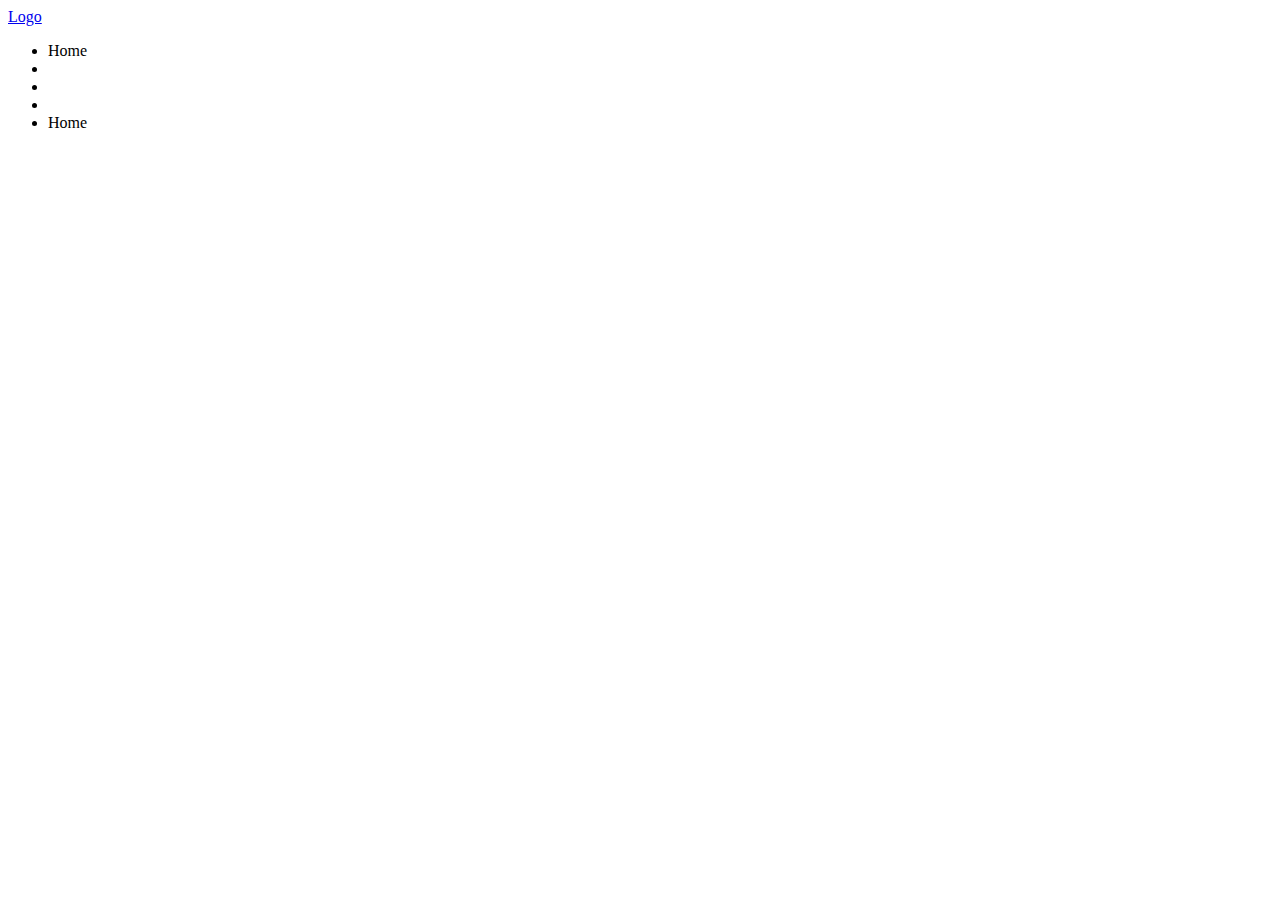
==== index.html @ 9f6128c7 "feat: add files" ====
<!DOCTYPE html>
<html lang="en">
<head>
    <meta charset="UTF-8">
    <meta name="viewport" content="width=device-width, initial-scale=1.0">
    <title>Friday live coding</title>
</head>
<body>
    <header class="header">
        <div class="wrapper">
            <a href="#" class="logo">Logo</a>
        <nav class="header__navigation">
            <ul class="navigation">
                <li>Home</li>
                <li></li>
                <li></li>
                <li></li>
                <li>Home</li>
            </ul>
        </nav>
        </div>    
    </header>
    <section class="slider"></section>
    <section class="services"></section>
</body>
</html>
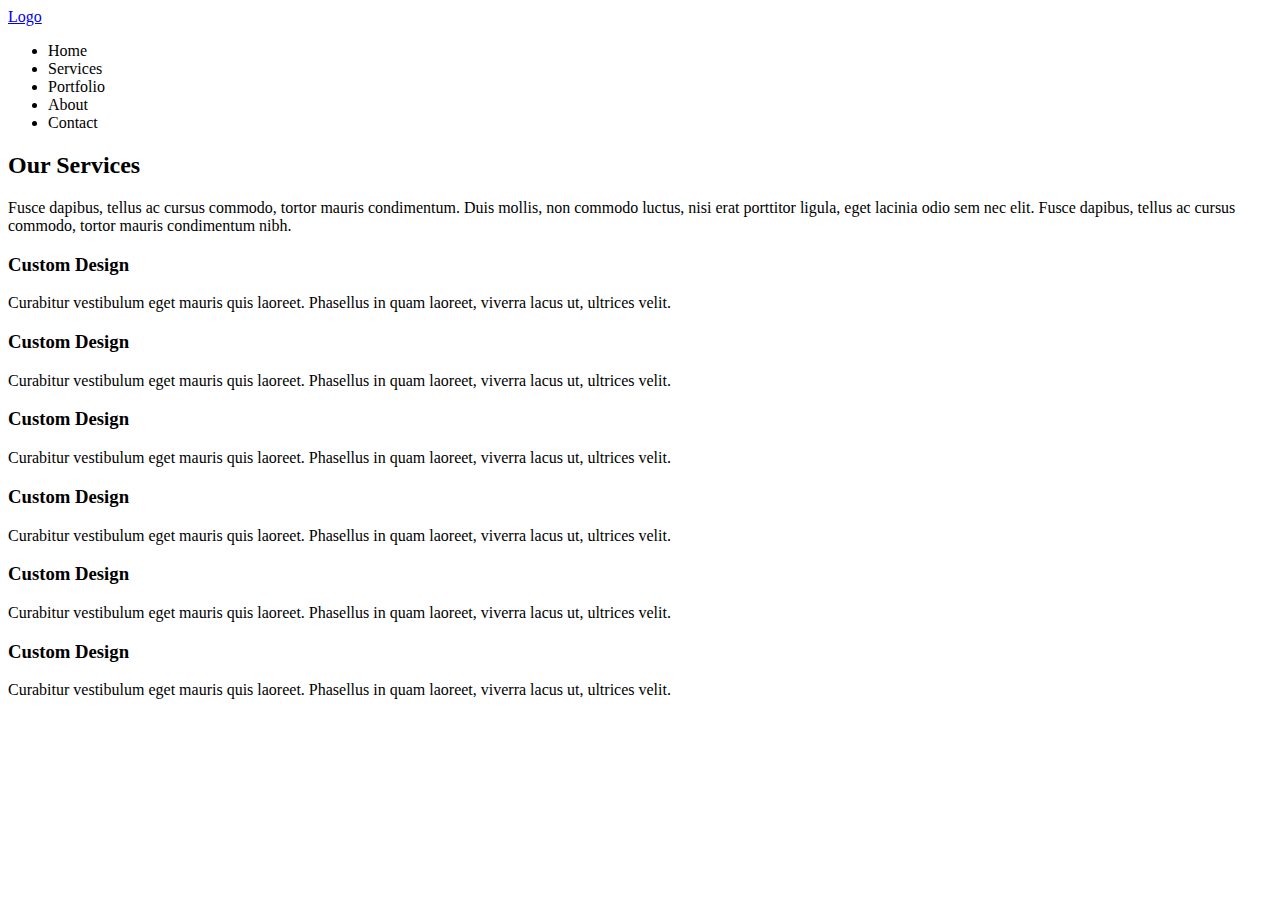
==== commit 2ec5b000: "feat: create markup" ====
--- a/index.html
+++ b/index.html
@@ -3,7 +3,7 @@
 <head>
     <meta charset="UTF-8">
     <meta name="viewport" content="width=device-width, initial-scale=1.0">
-    <title>Friday live coding</title>
+    <title>Singolo-1</title>
 </head>
 <body>
     <header class="header">
@@ -12,15 +12,75 @@
         <nav class="header__navigation">
             <ul class="navigation">
                 <li>Home</li>
-                <li></li>
-                <li></li>
-                <li></li>
-                <li>Home</li>
+                <li>Services</li>
+                <li>Portfolio</li>
+                <li>About</li>
+                <li>Contact</li>
             </ul>
         </nav>
         </div>    
     </header>
-    <section class="slider"></section>
-    <section class="services"></section>
+    <main>
+    <section class="slider">
+        <div class="wrapper">
+            <div class="arrow arrow_left"></div>
+            <div class="phone phone_vertical"></div>
+            <div class="phone phone_horizontal"></div>
+            <div class="arrow arrow_right"></div>
+        </div>
+    </section>
+    <section class="services">
+        <div class="wrapper">
+            <h2>Our Services</h2>
+            <p>Fusce dapibus, tellus ac cursus commodo, tortor mauris condimentum. Duis mollis, non commodo luctus, nisi erat porttitor ligula, eget lacinia odio sem nec elit. Fusce dapibus, tellus ac cursus commodo, tortor mauris condimentum nibh.</p>
+            <div class="layout-3-column">
+                <div class="tool">
+                    <div class="tool__icon">
+                        <span class="pen"></span>
+                    </div>
+                    <h3>Custom Design</h3>
+                    <p>Curabitur vestibulum eget mauris quis laoreet. Phasellus in quam laoreet, viverra lacus ut, ultrices velit.</p>
+                </div>
+                <div class="tool">
+                    <div class="tool__icon">
+                        <span class="pen"></span>
+                    </div>
+                    <h3>Custom Design</h3>
+                    <p>Curabitur vestibulum eget mauris quis laoreet. Phasellus in quam laoreet, viverra lacus ut, ultrices velit.</p>
+                </div>
+                <div class="tool">
+                    <div class="tool__icon">
+                        <span class="pen"></span>
+                    </div>
+                    <h3>Custom Design</h3>
+                    <p>Curabitur vestibulum eget mauris quis laoreet. Phasellus in quam laoreet, viverra lacus ut, ultrices velit.</p>
+                </div>
+            </div>
+            <div class="layout-3-column">
+                <div class="tool">
+                    <div class="tool__icon">
+                        <span class="pen"></span>
+                    </div>
+                    <h3>Custom Design</h3>
+                    <p>Curabitur vestibulum eget mauris quis laoreet. Phasellus in quam laoreet, viverra lacus ut, ultrices velit.</p>
+                </div>
+                <div class="tool">
+                    <div class="tool__icon">
+                        <span class="pen"></span>
+                    </div>
+                    <h3>Custom Design</h3>
+                    <p>Curabitur vestibulum eget mauris quis laoreet. Phasellus in quam laoreet, viverra lacus ut, ultrices velit.</p>
+                </div>
+                <div class="tool">
+                    <div class="tool__icon">
+                        <span class="pen"></span>
+                    </div>
+                    <h3>Custom Design</h3>
+                    <p>Curabitur vestibulum eget mauris quis laoreet. Phasellus in quam laoreet, viverra lacus ut, ultrices velit.</p>
+                </div>
+            </div>
+        </div>
+    </section>
+    </main>
 </body>
 </html>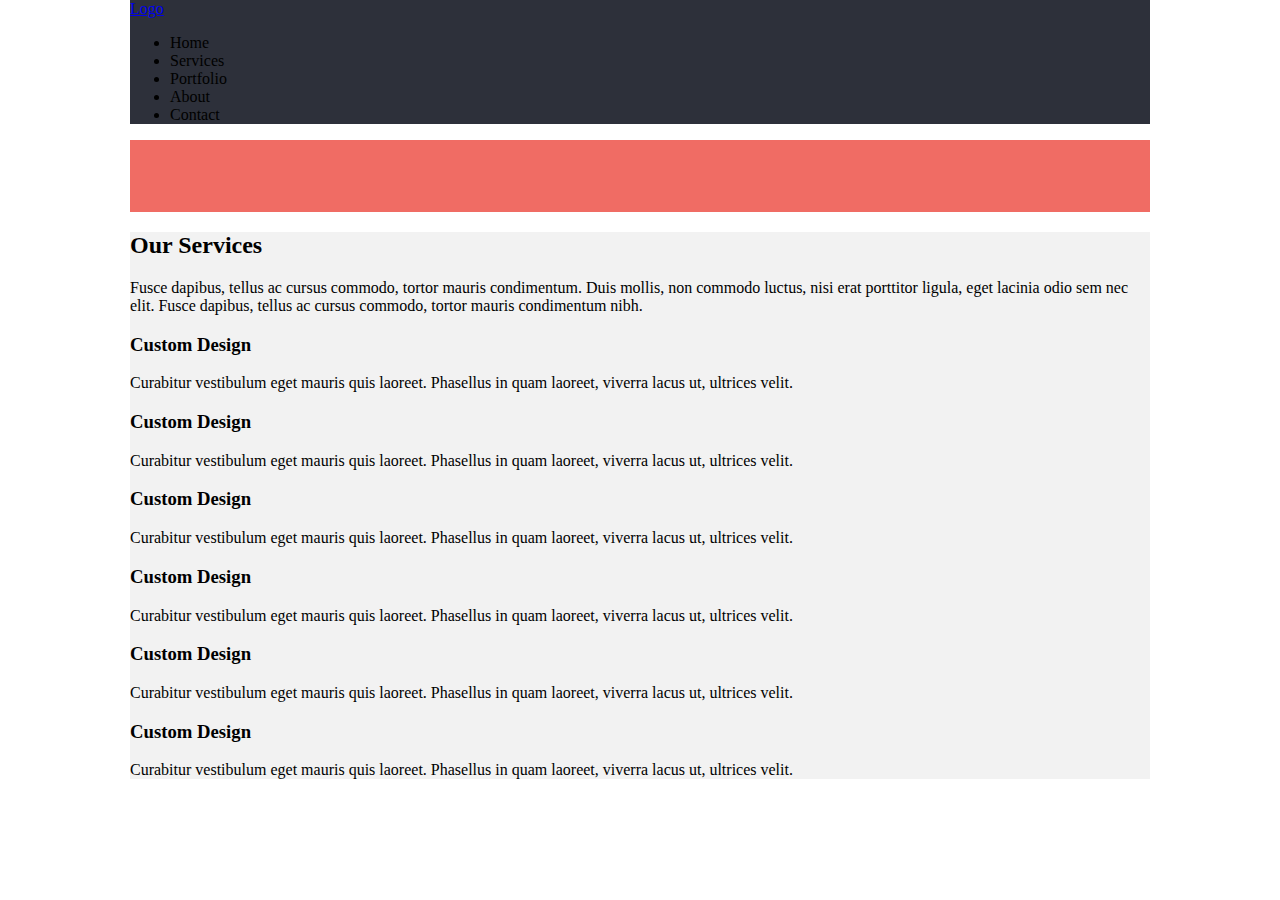
==== commit d721f8b6: "feat: add first styles" ====
--- a/index.html
+++ b/index.html
@@ -3,6 +3,7 @@
 <head>
     <meta charset="UTF-8">
     <meta name="viewport" content="width=device-width, initial-scale=1.0">
+    <link rel="stylesheet" href="style.css">
     <title>Singolo-1</title>
 </head>
 <body>
@@ -23,10 +24,10 @@
     <main>
     <section class="slider">
         <div class="wrapper">
-            <div class="arrow arrow_left"></div>
-            <div class="phone phone_vertical"></div>
-            <div class="phone phone_horizontal"></div>
-            <div class="arrow arrow_right"></div>
+            <div class="arrow arrow_left"><img src="" alt=""></div>
+            <div class="phone phone_vertical"><img src="" alt=""></div>
+            <div class="phone phone_horizontal"><img src="" alt=""></div>
+            <div class="arrow arrow_right"><img src="" alt=""></div>
         </div>
     </section>
     <section class="services">
--- a/style.css
+++ b/style.css
@@ -0,0 +1,18 @@
+
+body{
+    max-width: 1020px;
+    margin: auto;
+}
+}
+.wrapper{
+    margin: auto;
+}
+.header{
+    background-color:#2d303a;
+}
+.slider{
+    background-color:#f06c64;
+}
+.services{
+    background-color:#f2f2f2;
+}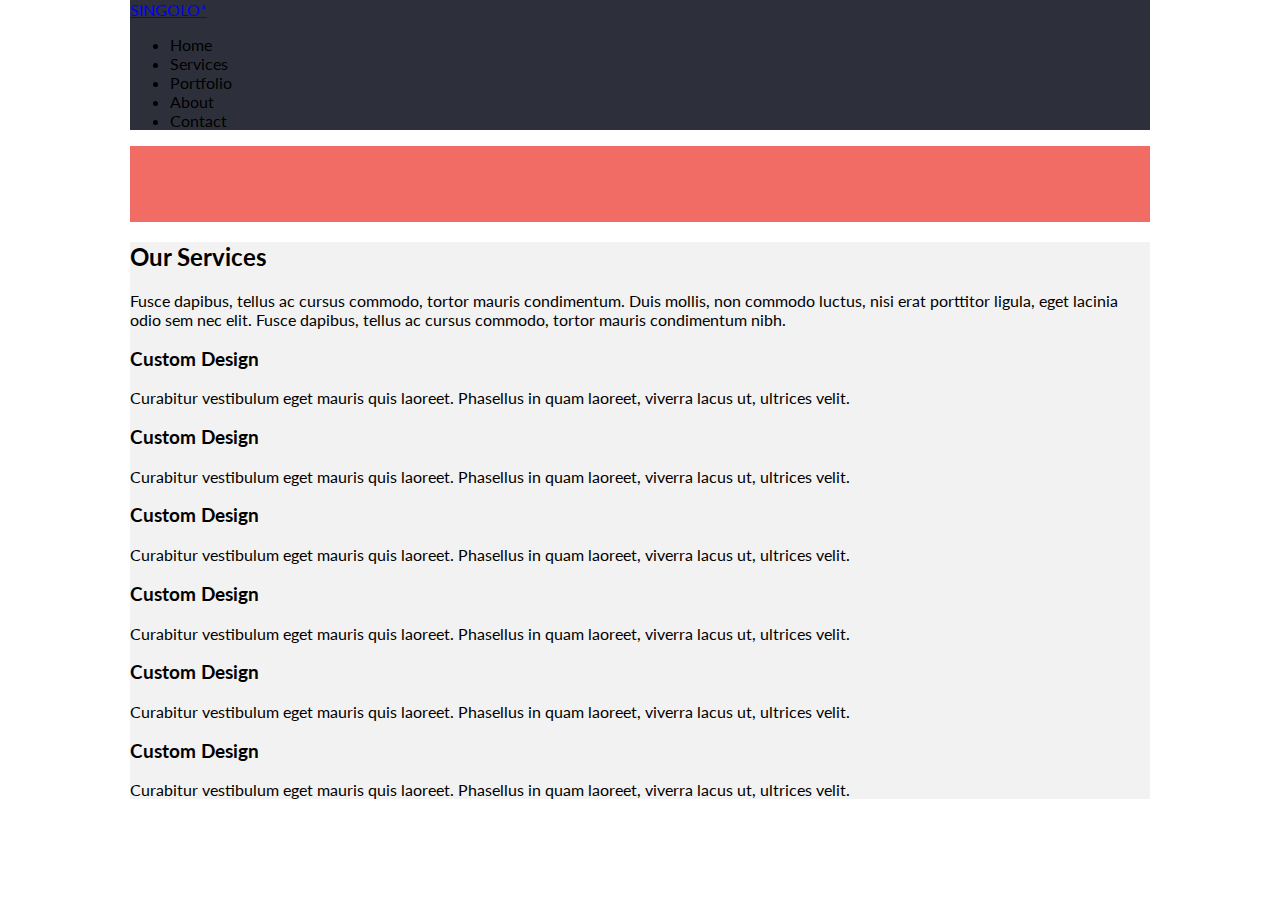
==== commit 5701ad81: "feat: add all tools in services" ====
--- a/index.html
+++ b/index.html
@@ -4,12 +4,13 @@
     <meta charset="UTF-8">
     <meta name="viewport" content="width=device-width, initial-scale=1.0">
     <link rel="stylesheet" href="style.css">
+    <link href="https://fonts.googleapis.com/css?family=Lato:300,400,700,900&display=swap" rel="stylesheet">
     <title>Singolo-1</title>
 </head>
 <body>
     <header class="header">
         <div class="wrapper">
-            <a href="#" class="logo">Logo</a>
+            <a href="#" class="logo">SINGOLO<span>*</span></a>
         <nav class="header__navigation">
             <ul class="navigation">
                 <li>Home</li>
--- a/style.css
+++ b/style.css
@@ -2,6 +2,7 @@
 body{
     max-width: 1020px;
     margin: auto;
+    font-family: 'Lato', sans-serif;
 }
 }
 .wrapper{
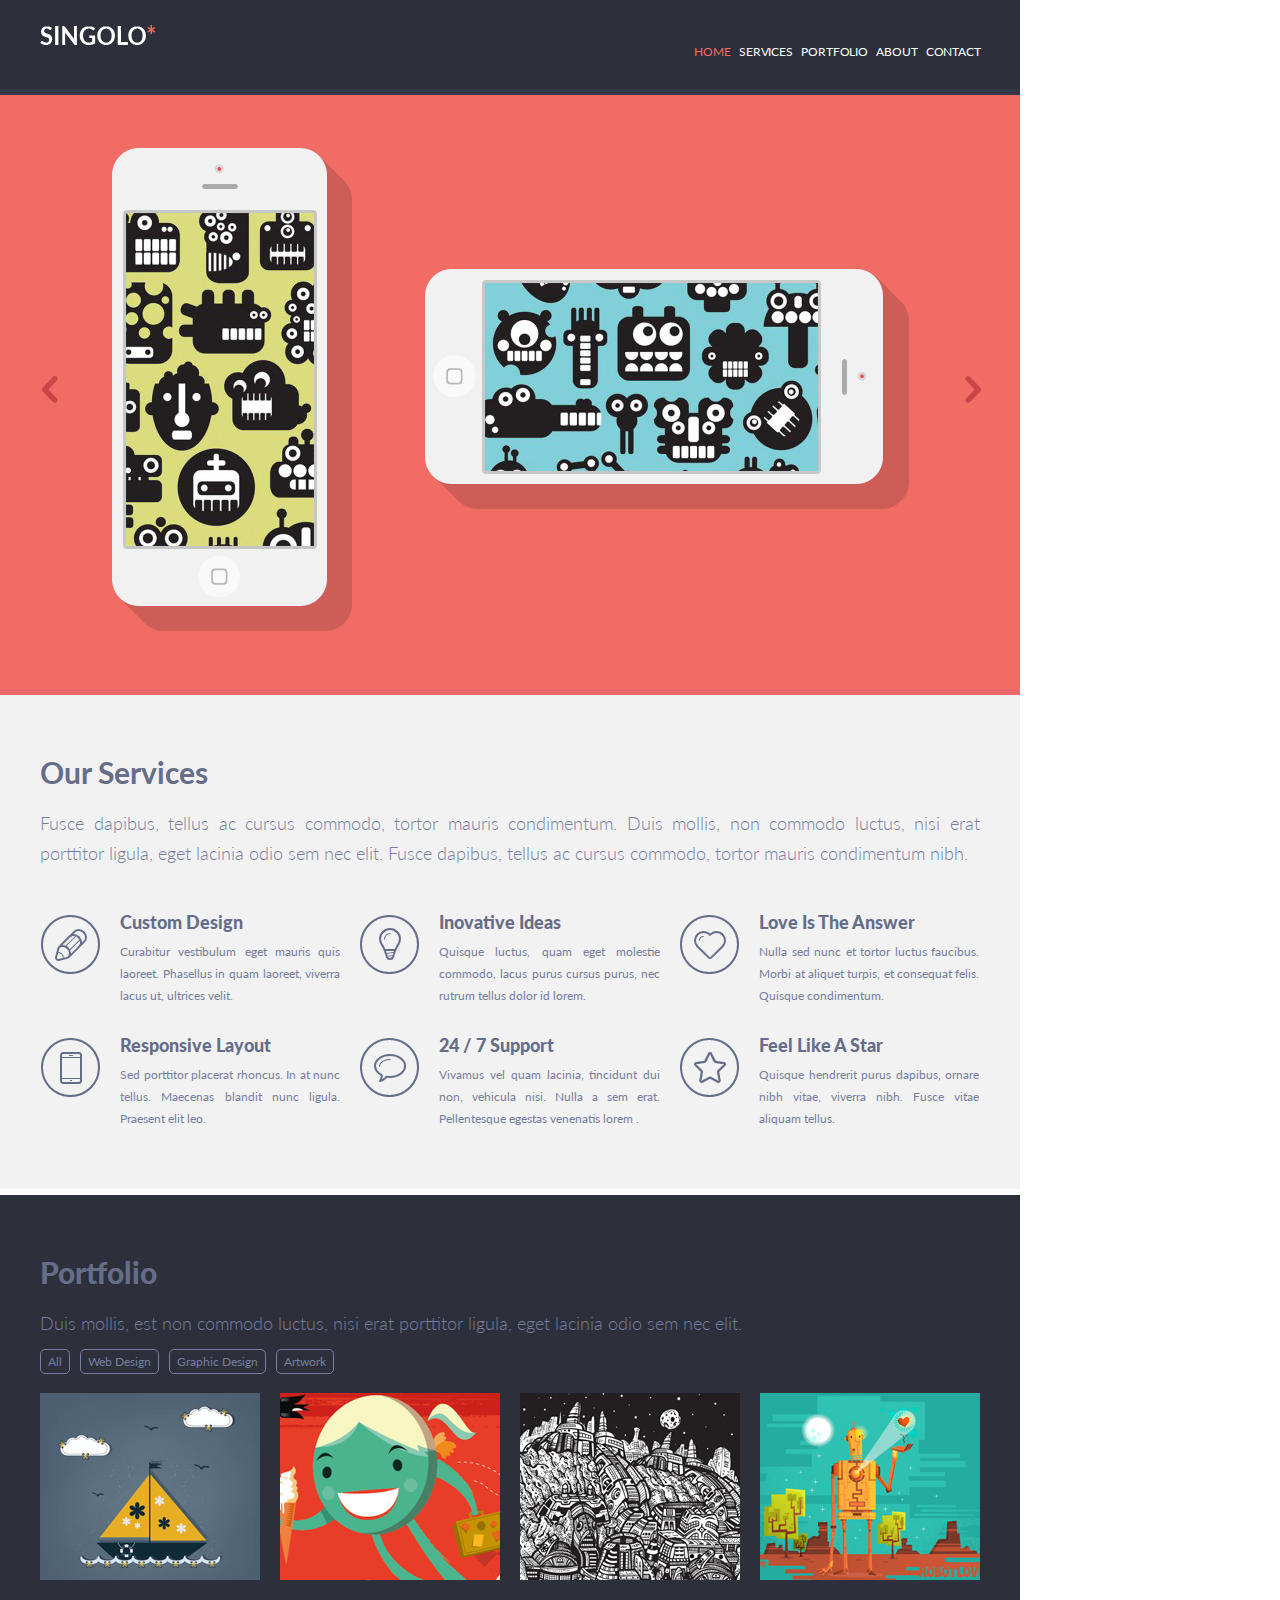
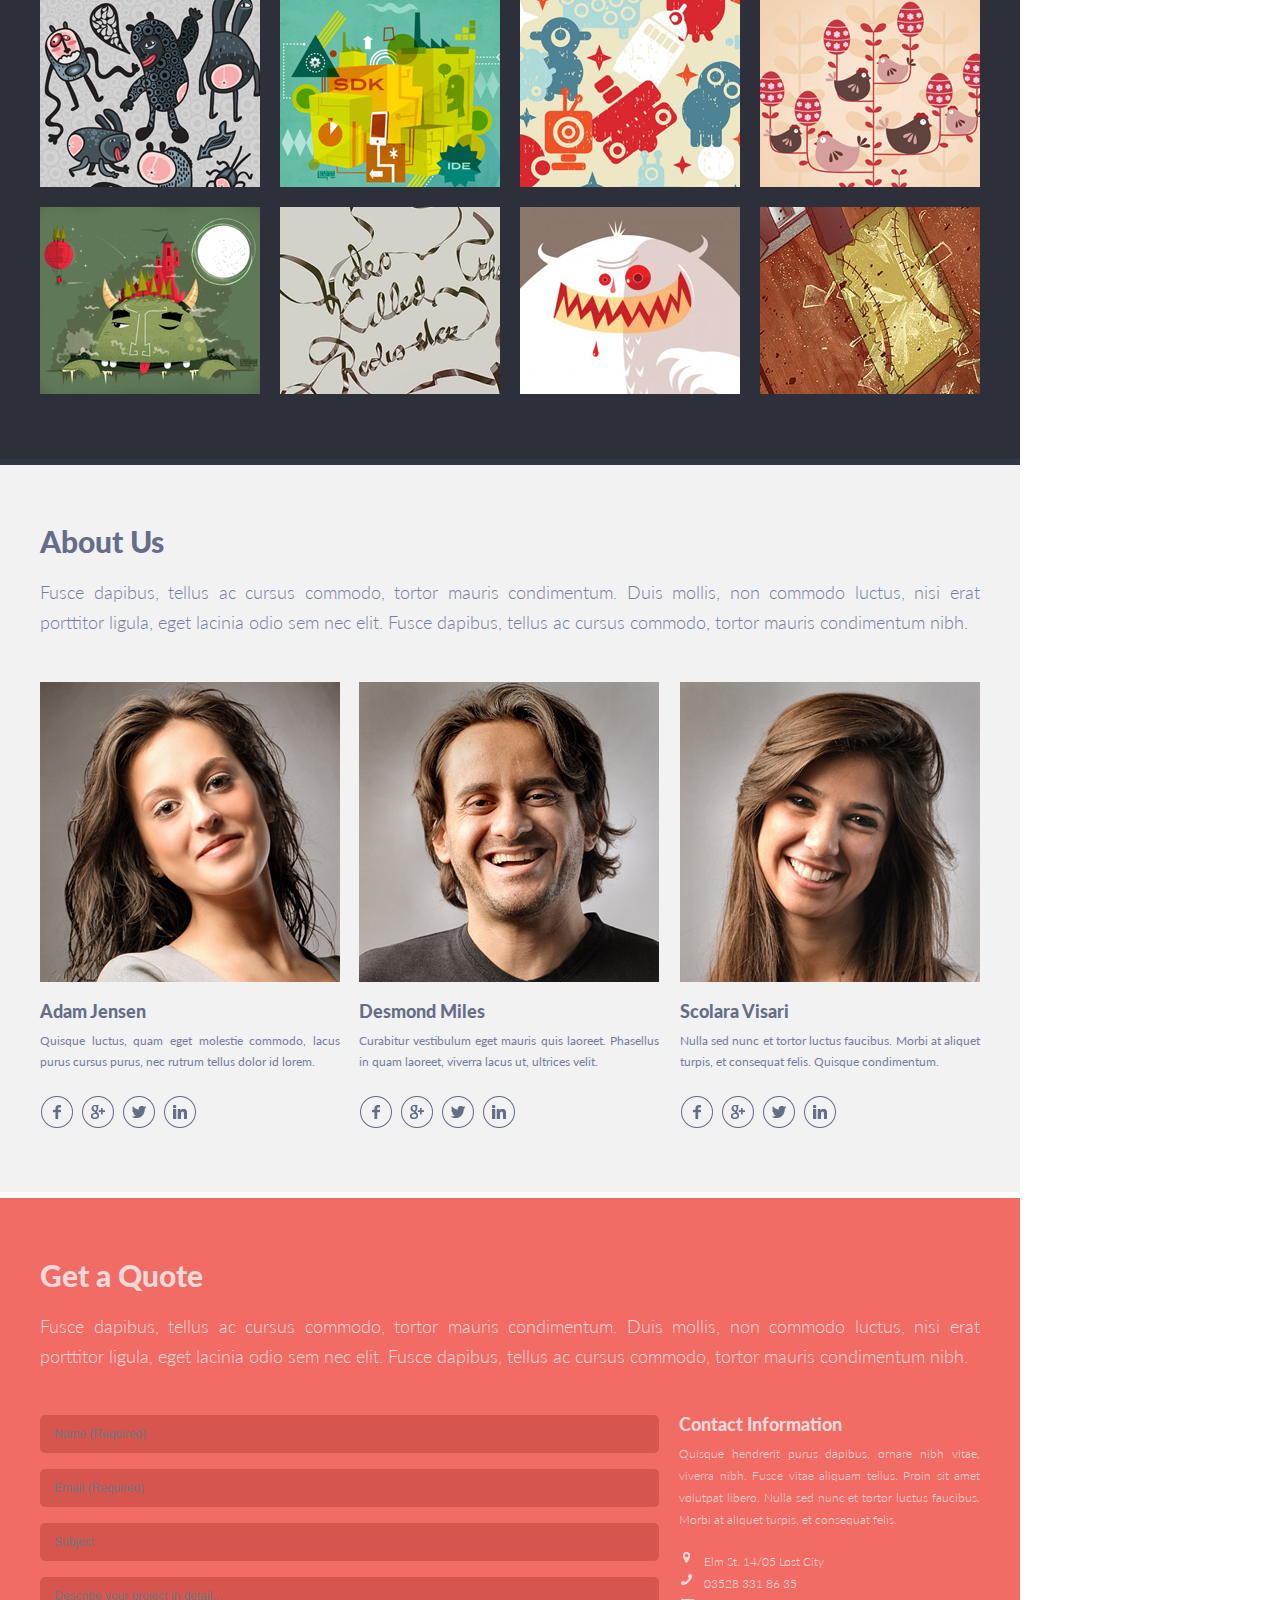
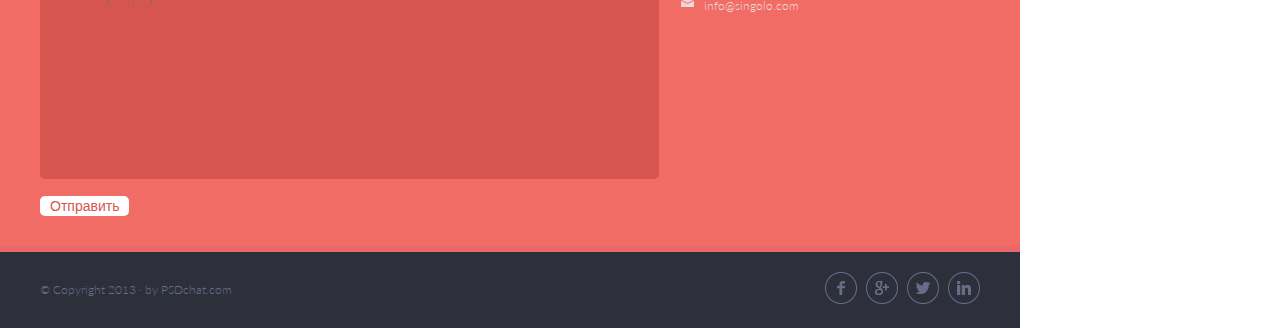
==== commit b74c5635: "feat: add 3 part add done project" ====
--- a/index.html
+++ b/index.html
@@ -1,88 +1,376 @@
 <!DOCTYPE html>
-<html lang="en">
-<head>
-    <meta charset="UTF-8">
-    <meta name="viewport" content="width=device-width, initial-scale=1.0">
+<html lang="ru">
+  <head>
+    <meta charset="utf-8">
+    <title>SINGOLO</title>
+    <link href="https://fonts.googleapis.com/css?family=Lato:100,300,400,700,900&display=swap" rel="stylesheet">
+    <link rel="stylesheet" href="reset.css">
     <link rel="stylesheet" href="style.css">
-    <link href="https://fonts.googleapis.com/css?family=Lato:300,400,700,900&display=swap" rel="stylesheet">
-    <title>Singolo-1</title>
-</head>
-<body>
-    <header class="header">
-        <div class="wrapper">
-            <a href="#" class="logo">SINGOLO<span>*</span></a>
-        <nav class="header__navigation">
-            <ul class="navigation">
-                <li>Home</li>
-                <li>Services</li>
-                <li>Portfolio</li>
-                <li>About</li>
-                <li>Contact</li>
-            </ul>
-        </nav>
-        </div>    
+  </head>
+  <body>
+    <header>
+      <h1 class="logo">
+          SINGOLO
+      </h1>
+      <img class="logo-icon" src="assets/SINGOLO.png" alt="logo">
+      <nav>
+          <ul>
+              <li>
+                  HOME
+              </li>
+              <li class="nav__dota">
+              </li>
+              <li>
+                  SERVICES
+              </li>
+              <li class="nav__dota">
+              </li>
+              <li>
+                  PORTFOLIO
+              </li>
+              <li class="nav__dota">
+              </li>
+              <li>
+                  ABOUT
+              </li>
+              <li class="nav__dota">
+              </li>
+              <li>
+                  CONTACT
+              </li>
+          </ul>
+      </nav>
     </header>
+    <div class="line-header"></div>
     <main>
-    <section class="slider">
-        <div class="wrapper">
-            <div class="arrow arrow_left"><img src="" alt=""></div>
-            <div class="phone phone_vertical"><img src="" alt=""></div>
-            <div class="phone phone_horizontal"><img src="" alt=""></div>
-            <div class="arrow arrow_right"><img src="" alt=""></div>
+      <div class="slider">
+        <a class="slider__btn slider__btn_back"></a>
+        <a class="slider__btn slider__btn_next"></a>
+      </div>
+      <div class="line-slider"></div>
+      <section class="services">
+        <h2 class="services__header">
+          Our Services
+        </h2>
+        <p class="services__description">
+          Fusce dapibus, tellus ac cursus commodo, tortor mauris condimentum. Duis mollis, non commodo luctus, nisi erat
+          porttitor ligula, eget lacinia odio sem nec elit. Fusce dapibus, tellus ac cursus commodo, tortor mauris condimentum nibh.
+        </p>
+        <ul class="services__list">
+          <li class="services__item">
+            <img class="service__icon" src="assets/pen.png" alt="pen">
+            <span>
+              <span class="service__name">
+                Custom Design
+              </span>
+              <br>
+              <span class="service__description">
+                Curabitur vestibulum eget mauris quis
+                laoreet. Phasellus in quam laoreet, viverra
+                lacus ut, ultrices velit.
+              </span>
+            </span>
+          </li>
+          <li class="services__item">
+            <img class="service__icon" src="assets/bulb.png" alt="bulb">
+            <span>
+              <span class="service__name">
+              Inovative Ideas
+              </span>
+              <br>
+              <span class="service__description">
+                Quisque luctus, quam eget molestie
+                commodo, lacus purus cursus purus, nec
+                rutrum tellus dolor id lorem.
+              </span>
+            </span>
+          </li>
+          <li class="services__item">
+            <img class="service__icon" src="assets/heart.png" alt="heart">
+            <span>
+              <span class="service__name">
+                Love Is The Answer
+              </span>
+              <br>
+              <span class="service__description">
+                Nulla sed nunc et tortor luctus faucibus.
+                Morbi at aliquet turpis, et consequat felis.
+                Quisque condimentum.
+              </span>
+            </span>
+          </li>
+          <li class="services__item">
+            <img class="service__icon" src="assets/phone.png" alt="phone">
+            <span>
+              <span class="service__name">
+                Responsive Layout
+              </span>
+              <br>
+              <span class="service__description">
+                Sed porttitor placerat rhoncus. In at nunc
+                tellus. Maecenas blandit nunc ligula.
+                Praesent elit leo.
+              </span>
+            </span>
+          </li>
+          <li class="services__item">
+            <img class="service__icon" src="assets/bubble.png" alt="bubble">
+            <span>
+              <span class="service__name">
+                24 / 7 Support
+              </span>
+              <br>
+              <span class="service__description">
+                Vivamus vel quam lacinia, tincidunt dui
+                non, vehicula nisi. Nulla a sem erat.
+                Pellentesque egestas venenatis lorem .
+              </span>
+            </span>
+          </li>
+          <li class="services__item">
+            <img class="service__icon" src="assets/star.png" alt="star">
+            <span>
+              <span class="service__name">
+                Feel Like A Star
+              </span>
+              <br>
+              <span class="service__description">
+                Quisque hendrerit purus dapibus, ornare
+                nibh vitae, viverra nibh. Fusce vitae
+                aliquam tellus.
+              </span>
+            </span>
+          </li>
+        </ul>
+      </section>
+    </main>
+    <div class="line-bottom"></div>
+    <section class="portfolio">
+      <h2 class="portfolio__title">
+        Portfolio
+      </h2>
+      <p class="portfolio__description">
+        Duis mollis, est non commodo luctus, nisi erat porttitor ligula, eget lacinia odio sem nec elit.
+      </p>
+      <ul class="portfolio__nav">
+        <li class="portfolio__nav-item">
+          All
+        </li>
+        <li class="portfolio__nav-item">
+          Web Design
+        </li>
+        <li class="portfolio__nav-item">
+          Graphic Design
+        </li>
+        <li class="portfolio__nav-item">
+          Artwork
+        </li>
+      </ul>
+      <ul class="portfolio__gallery">
+        <li class="portfolio__img">
+          <img src="assets/portfolio/project_1.jpg" alt="project">
+        </li>
+        <li class="portfolio__img">
+          <img src="assets/portfolio/project_2.jpg" alt="project">
+        </li>
+        <li class="portfolio__img">
+          <img src="assets/portfolio/project_3.jpg" alt="project">
+        </li>
+        <li class="portfolio__img">
+          <img src="assets/portfolio/project_4.jpg" alt="project">
+        </li>
+        <li class="portfolio__img">
+          <img src="assets/portfolio/project_5.jpg" alt="project">
+        </li>
+        <li class="portfolio__img">
+          <img src="assets/portfolio/project_6.jpg" alt="project">
+        </li>
+        <li class="portfolio__img">
+          <img src="assets/portfolio/project_7.jpg" alt="project">
+        </li>
+        <li class="portfolio__img">
+          <img src="assets/portfolio/project_8.jpg" alt="project">
+        </li>
+        <li class="portfolio__img">
+          <img src="assets/portfolio/project_9.jpg" alt="project">
+        </li>
+        <li class="portfolio__img">
+          <img src="assets/portfolio/project_10.jpg" alt="project">
+        </li>
+        <li class="portfolio__img">
+          <img src="assets/portfolio/project_11.jpg" alt="project">
+        </li>
+        <li class="portfolio__img">
+          <img src="assets/portfolio/project_12.jpg" alt="project">
+        </li>
+        <li class="portfolio__img">
+          <img src="assets/portfolio/project_10.jpg" alt="project">
+        </li>
+        <li class="portfolio__img">
+          <img src="assets/portfolio/project_11.jpg" alt="project">
+        </li>
+        <li class="portfolio__img">
+          <img src="assets/portfolio/project_12.jpg" alt="project">
+        </li>
+      </ul>
+    </section>
+    <div class="portfolio-line"></div>
+    <section class="resume">
+      <h2 class="resume__title">
+        About Us
+      </h2>
+      <p class="resume__description">
+        Fusce dapibus, tellus ac cursus commodo, tortor mauris condimentum. Duis mollis,
+        non commodo luctus, nisi erat porttitor ligula, eget lacinia odio sem nec elit.
+        Fusce dapibus, tellus ac cursus commodo, tortor mauris condimentum nibh.
+      </p>
+      <ul class="resume__list">
+        <li class="resume__item">
+          <img class="resume__employee-photo" src="assets/about_us/photo1.jpg" alt="employee">
+          <p class="resume__employee-name">
+            Adam Jensen
+          </p>
+          <p class="resume__employeee-description">
+            Quisque luctus, quam eget molestie commodo, lacus purus cursus purus, nec rutrum tellus dolor id lorem.
+          </p>
+          <p class="resume__communication">
+            <a href="">
+              <img class="resume__social-icon" src="assets/social_icon/facebook.png" alt="facebook">
+            </a>
+            <a href="">
+              <img class="resume__social-icon" src="assets/social_icon/google+.png" alt="google">
+            </a>
+            <a href="">
+              <img class="resume__social-icon" src="assets/social_icon/twitter.png" alt="twitter">
+            </a>
+            <a href="">
+              <img class="resume__social-icon" src="assets/social_icon/linkedin.png" alt="linkedin">
+            </a>
+          </p>
+        </li>
+        <li class="resume__item">
+          <img class="resume__employee-photo" src="assets/about_us/photo2.jpg" alt="employee">
+          <p class="resume__employee-name">
+            Desmond Miles
+          </p>
+          <p class="resume__employeee-description">
+            Curabitur vestibulum eget mauris quis laoreet. Phasellus in quam laoreet, viverra lacus ut, ultrices velit.
+          </p>
+          <p class="resume__communication">
+            <a href="">
+              <img class="resume__social-icon" src="assets/social_icon/facebook.png" alt="facebook">
+            </a>
+            <a href="">
+              <img class="resume__social-icon" src="assets/social_icon/google+.png" alt="google">
+            </a>
+            <a href="">
+              <img class="resume__social-icon" src="assets/social_icon/twitter.png" alt="twitter">
+            </a>
+            <a href="">
+              <img class="resume__social-icon" src="assets/social_icon/linkedin.png" alt="linkedin">
+            </a>
+          </p>
+        </li>
+        <li class="resume__item">
+          <img class="resume__employee-photo" src="assets/about_us/photo3.jpg" alt="employee">
+          <p class="resume__employee-name">
+            Scolara Visari
+          </p>
+          <p class="resume__employeee-description">
+            Nulla sed nunc et tortor luctus faucibus. Morbi at aliquet turpis, et consequat felis. Quisque condimentum.
+          </p>
+          <p class="resume__communication">
+            <a href="">
+              <img class="resume__social-icon" src="assets/social_icon/facebook.png" alt="facebook">
+            </a>
+            <a href="">
+              <img class="resume__social-icon" src="assets/social_icon/google+.png" alt="google">
+            </a>
+            <a href="">
+              <img class="resume__social-icon" src="assets/social_icon/twitter.png" alt="twitter">
+            </a>
+            <a href="">
+              <img class="resume__social-icon" src="assets/social_icon/linkedin.png" alt="linkedin">
+            </a>
+          </p>
+        </li>
+      </ul>
+    </section>
+    <div class="resume-line"></div>
+    <section class="relation">
+      <h2 class="relation__title">
+        Get a Quote
+      </h2>
+      <p class="relation__description">
+        Fusce dapibus, tellus ac cursus commodo, tortor mauris condimentum.
+        Duis mollis, non commodo luctus, nisi erat porttitor ligula, eget
+        lacinia odio sem nec elit. Fusce dapibus, tellus ac cursus commodo, tortor mauris condimentum nibh.
+      </p>
+      <div class="relation__main">
+        <form class="message">
+          <input type="text" placeholder="Name (Required)" required minlength="3">
+          <input type="email" placeholder="Email (Required)" required>
+          <input type="text" placeholder="Subject">
+          <input class="message__content" type="text" placeholder="Describe your project in detail...">
+          <button class="message__btn" type="submit">Отправить</button>
+        </form>
+        <div class="contacts">
+          <h3 class="contacts__title">
+            Contact Information
+          </h3>
+          <p class="contacts__description">
+            Quisque hendrerit purus dapibus, ornare nibh vitae, viverra nibh.
+            Fusce vitae aliquam tellus. Proin sit amet volutpat libero.
+            Nulla sed nunc et tortor luctus faucibus. Morbi at aliquet turpis, et consequat felis.
+          </p>
+          <ul class="contacts__information">
+            <li class="contacts__item">
+              <span>
+                <img src="assets/contacts/location.png" alt="location">
+              </span>
+              <a href="">
+                Elm St. 14/05 Lost City
+              </a>
+            </li>
+            <li class="contacts__item">
+              <span>
+                <img src="assets/contacts/phone.png" alt="phone">
+              </span>
+              <a href="tel:035283318635">
+                03528 331 86 35
+              </a>
+            </li>
+            <li class="contacts__item">
+              <span>
+                <img src="assets/contacts/mail.png" alt="mail">
+              </span>
+              <a href="mail:info@singolo.com">
+                info@singolo.com
+              </a>
+            </li>
+          </ul>
         </div>
+      </div>
     </section>
-    <section class="services">
-        <div class="wrapper">
-            <h2>Our Services</h2>
-            <p>Fusce dapibus, tellus ac cursus commodo, tortor mauris condimentum. Duis mollis, non commodo luctus, nisi erat porttitor ligula, eget lacinia odio sem nec elit. Fusce dapibus, tellus ac cursus commodo, tortor mauris condimentum nibh.</p>
-            <div class="layout-3-column">
-                <div class="tool">
-                    <div class="tool__icon">
-                        <span class="pen"></span>
-                    </div>
-                    <h3>Custom Design</h3>
-                    <p>Curabitur vestibulum eget mauris quis laoreet. Phasellus in quam laoreet, viverra lacus ut, ultrices velit.</p>
-                </div>
-                <div class="tool">
-                    <div class="tool__icon">
-                        <span class="pen"></span>
-                    </div>
-                    <h3>Custom Design</h3>
-                    <p>Curabitur vestibulum eget mauris quis laoreet. Phasellus in quam laoreet, viverra lacus ut, ultrices velit.</p>
-                </div>
-                <div class="tool">
-                    <div class="tool__icon">
-                        <span class="pen"></span>
-                    </div>
-                    <h3>Custom Design</h3>
-                    <p>Curabitur vestibulum eget mauris quis laoreet. Phasellus in quam laoreet, viverra lacus ut, ultrices velit.</p>
-                </div>
-            </div>
-            <div class="layout-3-column">
-                <div class="tool">
-                    <div class="tool__icon">
-                        <span class="pen"></span>
-                    </div>
-                    <h3>Custom Design</h3>
-                    <p>Curabitur vestibulum eget mauris quis laoreet. Phasellus in quam laoreet, viverra lacus ut, ultrices velit.</p>
-                </div>
-                <div class="tool">
-                    <div class="tool__icon">
-                        <span class="pen"></span>
-                    </div>
-                    <h3>Custom Design</h3>
-                    <p>Curabitur vestibulum eget mauris quis laoreet. Phasellus in quam laoreet, viverra lacus ut, ultrices velit.</p>
-                </div>
-                <div class="tool">
-                    <div class="tool__icon">
-                        <span class="pen"></span>
-                    </div>
-                    <h3>Custom Design</h3>
-                    <p>Curabitur vestibulum eget mauris quis laoreet. Phasellus in quam laoreet, viverra lacus ut, ultrices velit.</p>
-                </div>
-            </div>
-        </div>
-    </section>
-    </main>
-</body>
-</html>+    <div class="relation-line"></div>
+    <footer>
+      <h3>
+        © Copyright 2013 · by PSDchat.com
+      </h3>
+      <p class="communication">
+        <a>
+          <img src="assets/social_icon/facebook.png" alt="facebook">
+        </a>
+        <a>
+          <img src="assets/social_icon/google+.png" alt="google">
+        </a>
+        <a>
+          <img src="assets/social_icon/twitter.png" alt="twitter">
+        </a>
+        <a>
+          <img src="assets/social_icon/linkedin.png" alt="linkedin">
+        </a>
+      </p>
+    </footer>
+  </body>
+</html>
--- a/style.css
+++ b/style.css
@@ -1,19 +1,568 @@
-
-body{
-    max-width: 1020px;
-    margin: auto;
-    font-family: 'Lato', sans-serif;
-}
-}
-.wrapper{
-    margin: auto;
-}
-.header{
-    background-color:#2d303a;
-}
-.slider{
-    background-color:#f06c64;
-}
-.services{
-    background-color:#f2f2f2;
-}+body {
+  width: 1020px;
+  margin: 0;
+  padding: 0;
+  font-family: "Lato", "Arial", sans-serif;
+}
+
+ul {
+  display: inline-block;
+  margin-block-start: 0;
+  margin-block-end: 0;
+  margin-inline-start: 0;
+  margin-inline-end: 0;
+  padding-inline-start: 0;
+  list-style-type: none;
+}
+
+header {
+  width: 1020px;
+  height: 89px;
+  background-color: #2d303a;
+}
+
+.logo {
+  display: none;
+}
+
+.logo-icon {
+  display: inline-block;
+  margin: 0px 0px 11px 40px;
+  font-size: 25px;
+}
+
+nav {
+  display: inline-block;
+  padding-top: 40px;
+  margin-right: 39px;
+  width: 822px;
+  text-align: right;
+}
+
+nav > ul > li {
+  display: inline-block;
+  font-size: 12px;
+  font-weight: 400;
+  text-align: left;
+  line-height: 6px;
+  letter-spacing: -0.1px;
+  vertical-align: middle;
+  color: #ffffff;
+  list-style: none;
+  cursor: pointer;
+}
+
+nav > ul > li:first-child {
+  color:#f06c64;
+}
+
+nav > ul > li:hover {
+  color:#f06c64;
+}
+
+.nav__dot {
+  width: 0.5px;
+  height: 0.5px;
+  margin: 0 10.50px;
+  vertical-align: middle;
+  background-color: #494e62;
+  border: 1px solid #494e62;
+  border-radius: 50%;
+  cursor: default;
+}
+
+.line-header {
+  width: 1020px;
+  height: 6px;
+  background-color: #323746;
+}
+
+.slider {
+  width: 1020px;
+  height: 594px;
+  background-color: #f06c64;
+  background-image: url("assets/mobile.png");
+}
+
+.slider__btn {
+  position: relative;
+  top: 280.76px;
+  bottom: auto;
+  display: inline-block;
+  width: 16px;
+  height: 27px;
+  cursor: pointer;
+}
+
+.slider__btn_back {
+  margin-left: 41.50px;
+  background-image: url("assets/back.png");
+}
+
+.slider__btn_back:hover {
+  background-image: url("assets/back_hover.png");
+}
+
+.slider__btn_next {
+  left: 903.44px;
+  right: 39.40px;
+  background-image: url("assets/next.png");
+}
+
+.slider__btn_next:hover {
+  background-image: url("assets/next_hover.png");
+}
+
+.line-slider {
+  width: 1020px;
+  height: 6px;
+  background-color: #ea676b;
+}
+
+.services {
+  width: 1020px;
+  height: 494px;
+  background-color: #f2f2f2;
+}
+
+.services__header {
+  margin: 0;
+  padding: 68px 0 26.50px 40px;
+  font-size: 30px;
+  font-weight: 700;
+  text-align: left;
+  line-height: 18px;
+  color: #666d89;
+}
+
+.services__description {
+  width: 940px;
+  height: 57px;
+  margin: 0;
+  padding-left: 40px;
+  padding-bottom: 47px;
+  font-weight: 300;
+  font-size: 18px;
+  text-align: justify;
+  line-height: 30px;
+  color: #767e9e;
+}
+
+.services__list {
+  display: flex;
+  flex-direction: row;
+  flex-wrap: wrap;
+  padding-left: 40.21px;
+  padding-right: 39.40px;
+}
+
+.services__item {
+  display: flex;
+  align-items: flex-start;
+  width: 300px;
+  height: 93px;
+  margin-bottom: 30px;
+  margin-right: 19px;
+  text-align: justify;
+  line-height: 22px;
+  overflow: hidden;
+}
+
+.services__item:last-child,
+.services__item:nth-child(3) {
+  margin-right: 0;
+}
+
+.services__item:nth-child(2),
+.services__item:nth-child(5){
+  width: 301px;
+}
+
+.services__item:nth-child(4),
+.services__item:nth-child(5),
+.services__item:nth-child(6) {
+  margin-bottom: 0px;
+}
+
+.service__description {
+  width: 219px;
+  height: 128px;
+  font-size: 12px;
+  font-weight: 400;
+  line-height: normal;
+  color: #767e9e;
+}
+
+.service__icon {
+  display: block;
+  margin-right: 18px;
+  padding-top: 2px;
+}
+
+.services__item:nth-child(2) > .service__icon,
+.services__item:nth-child(5) > .service__icon {
+  margin-right: 19px;
+}
+
+.service__name {
+  display: inline-block;
+  padding-bottom: 8px;
+  font-size: 18px;
+  font-weight: 900;
+  text-align: left;
+  line-height: 18px;
+  color: #666d89;
+}
+
+.line-bottom {
+  width: 1020px;
+  height: 6px;
+  background-color: #ffffff;
+}
+
+.portfolio {
+  padding: 68px 40px 67px 40px;
+  height: 729px;
+  background-color: #2d303a;
+}
+
+.portfolio__title {
+  padding-bottom: 27px;
+  font-size: 30px;
+  line-height: 18px;
+  color: #666d89;
+  font-weight: 900;
+  text-align: left;
+}
+
+.portfolio__description {
+  padding-bottom: 11px;
+  width: 940px;
+  font-size: 18px;
+  line-height: 30px;
+  font-weight: 300;
+  text-align: left;
+  color: #767e9e;
+}
+
+.portfolio__nav {
+  display: block;
+  margin-bottom: 19px;
+  padding: 0;
+}
+
+.portfolio__nav-item {
+  display: inline-block;
+  margin-right: 6px;
+  padding: 4px 7px;
+  font-size: 12px;
+  color: #767e9e;
+  font-family: "Lato";
+  font-weight: 400;
+  text-align: center;
+  border-radius: 5px;
+  border: 1px solid #767e9e;
+  cursor: pointer;
+}
+
+.portfolio__nav-item:hover {
+  color: #c5c5c5;
+  border-color: #c5c5c5;
+}
+
+.portfolio-line {
+  height: 6px;
+  background-color: #323746;
+}
+
+.portfolio__gallery {
+  display: flex;
+  flex-wrap: wrap;
+  justify-content: space-between;
+  align-content: space-between;
+  height: 601px;
+  overflow: hidden;
+}
+
+.portfolio__img {
+  width: 220px;
+  height: 187px;
+  margin-bottom: 20px;
+  overflow: hidden;
+  background-color: #464b5e;
+}
+
+.resume {
+  height: 593px;
+  padding: 67px 40px 67px 40px;
+  background-color: #f2f2f2;
+  color: #767e9e;
+}
+
+.resume__title {
+  font-size: 30px;
+  line-height: 18px;
+  color: #666d89;
+  font-weight: 900;
+  text-align: left;
+}
+
+.resume__description {
+  padding: 27px 0 45px 0;
+  font-size: 18px;
+  line-height: 30px;
+  font-weight: 300;
+  text-align: justify;
+}
+
+.resume__list {
+  display: flex;
+  justify-content: space-between;
+  align-items: center;
+  width: 940px;
+}
+
+.resume__item {
+  width: 300px;
+}
+
+.resume__item:nth-child(2) {
+  margin-right: 2px;
+}
+
+.resume__employee-name {
+  padding: 17px 0 10px 0;
+  font-size: 18px;
+  line-height: 18px;
+  color: #666d89;
+  font-weight: 900;
+  text-align: left;
+}
+
+.resume__employeee-description {
+  font-size: 12px;
+  line-height: 21px;
+  font-weight: 400;
+  text-align: justify;
+}
+
+.resume__communication > a {
+  margin-right: 3px;
+  text-decoration: none;
+}
+
+.resume__social-icon:hover {
+  background-color: rgba(255, 255, 255, 0.733);
+  border-radius: 50%;
+}
+
+.resume__communication {
+  margin: 23px 0;
+}
+
+.resume-line {
+  height: 6px;
+  background-color: #ffffff;
+}
+
+
+h2,
+h3,
+p {
+  margin: 0;
+  padding: 0;
+}
+
+input {
+  display: inline-block;
+  margin: 0;
+  padding: 0;
+  -webkit-writing-mode: none;
+  text-rendering: none;
+  color: none;
+  letter-spacing: normal;
+  word-spacing: normal;
+  text-transform: none;
+  text-indent: 0px;
+  text-shadow: none;
+  text-align: start;
+  -webkit-appearance: none;
+  font: none;
+  background-color: none;
+  -webkit-rtl-ordering: none;
+  cursor: text;
+  border: 0;
+  border-width: none;
+  border-style: none;
+  border-color: none;
+  border-image: none;
+}
+
+input::-moz-placeholder,
+input::-webkit-input-placeholder {
+  font-size: 12px;
+  line-height: 22px;
+  color: #f48c8f;
+  font-weight: 400;
+  text-align: left;
+}
+
+.relation {
+  padding: 0 40px;
+  height: 648px;
+  background-color: #f06c64;
+  color: #f0d8d9;
+}
+
+.relation__title {
+  padding: 68px 0 27px 0;
+  font-size: 30px;
+  line-height: 18px;
+  font-weight: 900;
+  text-align: left;
+}
+
+.relation__description {
+  padding-bottom: 47px;
+  width: 940px;
+  height: 57px;
+  font-size: 18px;
+  line-height: 30px;
+  font-weight: 300;
+  text-align: justify;
+}
+
+.relation__main {
+  display: flex;
+}
+
+.message > input {
+  margin-bottom: 16px;
+  padding-left: 14px;
+  width: 605px;
+  height: 38px;
+  font-size: 12px;
+  line-height: 22px;
+  color: #f48c8f;
+  font-weight: 400;
+  text-align: left;
+  border-radius: 5px;
+  background-color: #d6564f;
+}
+
+::-moz-placeholder,
+:-ms-input-placeholder,
+::-webkit-input-placeholder,
+input::-webkit-input-placeholder,
+input::-moz-placeholder,
+input:-ms-input-placeholder  {
+  font-size: 12px !important;
+  line-height: 22px !important;
+  font-weight: 400 !important;
+  color: #f0d8d9  !important;;
+  text-align: left !important;
+}
+
+form {
+  width: 700px;
+}
+
+.message__content {
+  padding-bottom: 164px !important;
+}
+
+.message__btn {
+  padding: 2px 10px;
+  font-size: 14px;
+  color: #d6564f;
+  background-color: #ffffff;
+  border: none;
+  border-radius: 5px;
+}
+
+.message__btn:hover {
+  background-color: #d6564f;
+  color: #ffffff;
+}
+
+.contacts {
+  padding-left: 20px;
+}
+
+.contacts__title {
+  padding-bottom: 10px;
+  font-size: 18px;
+  line-height: 18px;
+  font-weight: 900;
+  text-align: left;
+}
+
+.contacts__description {
+  padding-bottom: 20px;
+  font-size: 12px;
+  line-height: 22px;
+  font-weight: 300;
+  text-align: justify;
+}
+
+.contacts__item {
+  display: flex;
+  text-align: start;
+  font-size: 12px;
+  line-height: 22px;
+  font-weight: 300;
+  text-align: left;
+}
+
+.contacts__item > a {
+  color: #f0d8d9;
+  text-decoration: none;
+}
+
+.contacts__item > a:hover {
+  padding: 0;
+  box-sizing: border-box;
+  border-bottom: 0.1px #f0d8d9 solid;
+}
+
+.contacts__item > span {
+  margin-right: 13px;
+  margin-left: 2px;
+  width: 10px;
+  text-align: center;
+  vertical-align: middle;
+}
+
+.contacts__item img {
+  padding-bottom: 3px;
+}
+
+.relation-line {
+  height: 6px;
+  background-color: #ea676b;
+}
+
+footer {
+  display: flex;
+  justify-content: space-between;
+  align-items: center;
+  padding: 0 39px 0 40px;
+  height: 76px;
+  color: #666d89;
+  background-color: #2d303a;
+}
+
+footer > h3 {
+  padding-bottom: 1px;
+  font-size: 12px;
+  font-weight: 300;
+}
+footer img {
+  margin-left: 3px;
+  cursor: pointer;
+}
+
+footer img:hover {
+  background-color: rgba(247, 238, 238, 0.027);
+  border-radius: 50px;
+}
